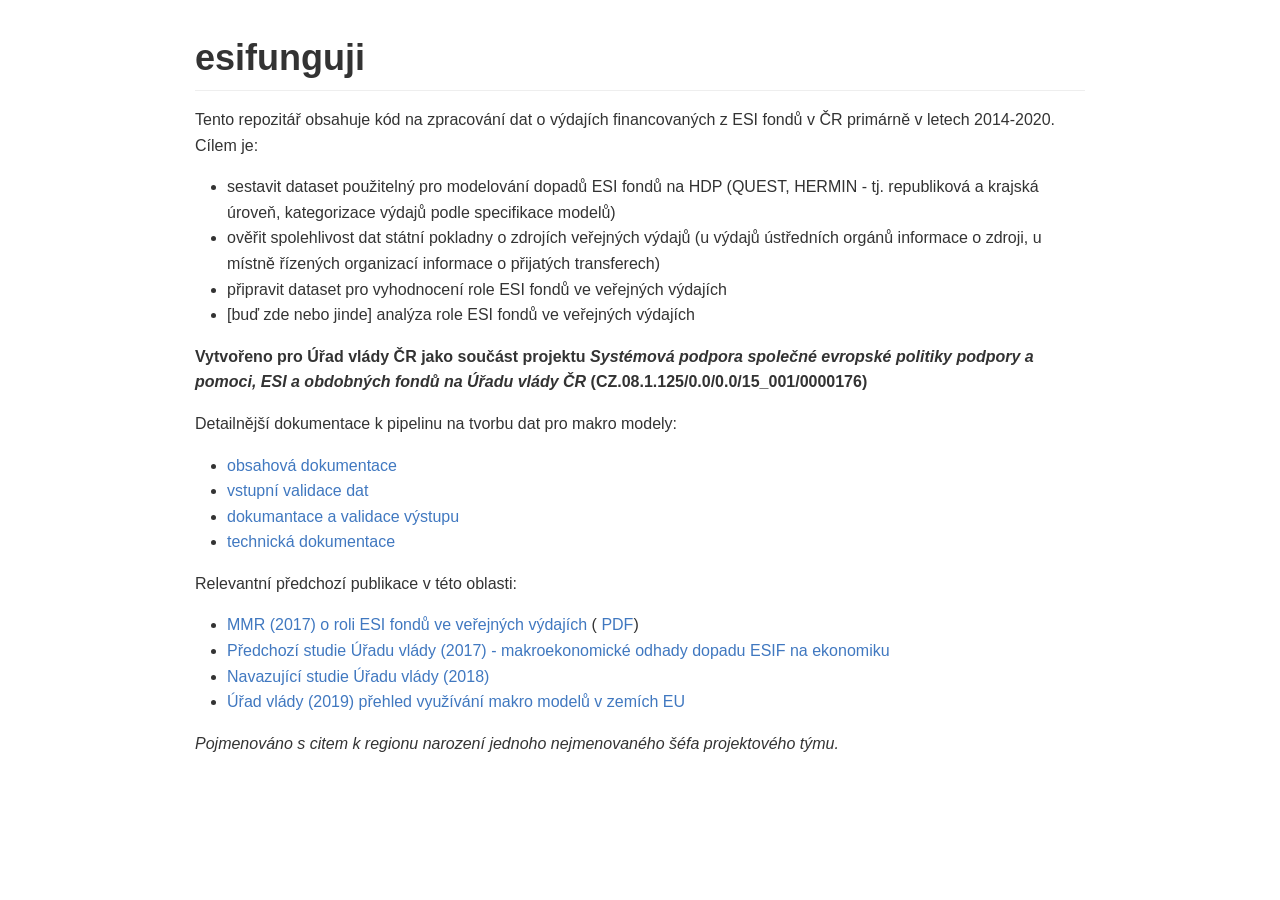
==== README.html @ 15c39da3 "readme + other details" ====
<!DOCTYPE html>

<html xmlns="http://www.w3.org/1999/xhtml">

<head>

<meta charset="utf-8">
<meta http-equiv="Content-Type" content="text/html; charset=utf-8" />
<meta name="generator" content="pandoc" />
<meta name="viewport" content="width=device-width, initial-scale=1">

<link rel="stylesheet" href="data:text/css,%0A%40font%2Dface%20%7B%0Afont%2Dfamily%3A%20octicons%2Dlink%3B%0Asrc%3A%20url%28data%3Afont%2Fwoff%3Bcharset%3Dutf%2D8%3Bbase64%[base64]%[base64]%2FaFGpk3jaTY6xa8JAGMW%2FO62BDi0tJLYQincXEypYIiGJjSgHniQ6umTsUEyLm5BV6NDBP8Tpts6F0v%2Bk%2F0an2i%2BitHDw3v2%2B9%2BDBKTzsJNnWJNTgHEy4BgG3EMI9DCEDOGEXzDADU5hBKMIgNPZqoD3SilVaXZCER3%2FI7AtxEJLtzzuZfI%2BVVkprxTlXShWKb3TBecG11rwoNlmmn1P2WYcJczl32etSpKnziC7lQyWe1smVPy%2FLt7Kc%2B0vWY%2FgAgIIEqAN9we0pwKXreiMasxvabDQMM4riO%2BqxM2ogwDGOZTXxwxDiycQIcoYFBLj5K3EIaSctAq2kTYiw%2Bymhce7vwM9jSqO8JyVd5RH9gyTt2%2BJ%2FyUmYlIR0s04n6%2B7Vm1ozezUeLEaUjhaDSuXHwVRgvLJn1tQ7xiuVv%2FocTRF42mNgZGBgYGbwZOBiAAFGJBIMAAizAFoAAABiAGIAznjaY2BkYGAA4in8zwXi%2BW2%2BMjCzMIDApSwvXzC97Z4Ig8N%2FBxYGZgcgl52BCSQKAA3jCV8CAABfAAAAAAQAAEB42mNgZGBg4f3vACQZQABIMjKgAmYAKEgBXgAAeNpjYGY6wTiBgZWBg2kmUxoDA4MPhGZMYzBi1AHygVLYQUCaawqDA4PChxhmh%2F8ODDEsvAwHgMKMIDnGL0x7gJQCAwMAJd4MFwAAAHjaY2BgYGaA4DAGRgYQkAHyGMF8NgYrIM3JIAGVYYDT%2BAEjAwuDFpBmA9KMDEwMCh9i%2Fv8H8sH0%2F4dQc1iAmAkALaUKLgAAAHjaTY9LDsIgEIbtgqHUPpDi3gPoBVyRTmTddOmqTXThEXqrob2gQ1FjwpDvfwCBdmdXC5AVKFu3e5MfNFJ29KTQT48Ob9%2FlqYwOGZxeUelN2U2R6%2BcArgtCJpauW7UQBqnFkUsjAY%2FkOU1cP%2BDAgvxwn1chZDwUbd6CFimGXwzwF6tPbFIcjEl%2BvvmM%2FbyA48e6tWrKArm4ZJlCbdsrxksL1AwWn%2FyBSJKpYbq8AXaaTb8AAHja28jAwOC00ZrBeQNDQOWO%2F%2FsdBBgYGRiYWYAEELEwMTE4uzo5Zzo5b2BxdnFOcALxNjA6b2ByTswC8jYwg0VlNuoCTWAMqNzMzsoK1rEhNqByEyerg5PMJlYuVueETKcd%2F89uBpnpvIEVomeHLoMsAAe1Id4AAAAAAAB42oWQT07CQBTGv0JBhagk7HQzKxca2sJCE1hDt4QF%2B9JOS0nbaaYDCQfwCJ7Au3AHj%2BLO13FMmm6cl7785vven0kBjHCBhfpYuNa5Ph1c0e2Xu3jEvWG7UdPDLZ4N92nOm%2BEBXuAbHmIMSRMs%2B4aUEd4Nd3CHD8NdvOLTsA2GL8M9PODbcL%2BhD7C1xoaHeLJSEao0FEW14ckxC%2BTU8TxvsY6X0eLPmRhry2WVioLpkrbp84LLQPGI7c6sOiUzpWIWS5GzlSgUzzLBSikOPFTOXqly7rqx0Z1Q5BAIoZBSFihQYQOOBEdkCOgXTOHA07HAGjGWiIjaPZNW13%2F%2Blm6S9FT7rLHFJ6fQbkATOG1j2OFMucKJJsxIVfQORl%2B9Jyda6Sl1dUYhSCm1dyClfoeDve4qMYdLEbfqHf3O%2FAdDumsjAAB42mNgYoAAZQYjBmyAGYQZmdhL8zLdDEydARfoAqIAAAABAAMABwAKABMAB%2F%2F%2FAA8AAQAAAAAAAAAAAAAAAAABAAAAAA%3D%3D%29%20format%28%27woff%27%29%3B%0A%7D%0Abody%20%7B%0A%2Dwebkit%2Dtext%2Dsize%2Dadjust%3A%20100%25%3B%0Atext%2Dsize%2Dadjust%3A%20100%25%3B%0Acolor%3A%20%23333%3B%0Afont%2Dfamily%3A%20%22Helvetica%20Neue%22%2C%20Helvetica%2C%20%22Segoe%20UI%22%2C%20Arial%2C%20freesans%2C%20sans%2Dserif%2C%20%22Apple%20Color%20Emoji%22%2C%20%22Segoe%20UI%20Emoji%22%2C%20%22Segoe%20UI%20Symbol%22%3B%0Afont%2Dsize%3A%2016px%3B%0Aline%2Dheight%3A%201%2E6%3B%0Aword%2Dwrap%3A%20break%2Dword%3B%0A%7D%0Aa%20%7B%0Abackground%2Dcolor%3A%20transparent%3B%0A%7D%0Aa%3Aactive%2C%0Aa%3Ahover%20%7B%0Aoutline%3A%200%3B%0A%7D%0Astrong%20%7B%0Afont%2Dweight%3A%20bold%3B%0A%7D%0Ah1%20%7B%0Afont%2Dsize%3A%202em%3B%0Amargin%3A%200%2E67em%200%3B%0A%7D%0Aimg%20%7B%0Aborder%3A%200%3B%0A%7D%0Ahr%20%7B%0Abox%2Dsizing%3A%20content%2Dbox%3B%0Aheight%3A%200%3B%0A%7D%0Apre%20%7B%0Aoverflow%3A%20auto%3B%0A%7D%0Acode%2C%0Akbd%2C%0Apre%20%7B%0Afont%2Dfamily%3A%20monospace%2C%20monospace%3B%0Afont%2Dsize%3A%201em%3B%0A%7D%0Ainput%20%7B%0Acolor%3A%20inherit%3B%0Afont%3A%20inherit%3B%0Amargin%3A%200%3B%0A%7D%0Ahtml%20input%5Bdisabled%5D%20%7B%0Acursor%3A%20default%3B%0A%7D%0Ainput%20%7B%0Aline%2Dheight%3A%20normal%3B%0A%7D%0Ainput%5Btype%3D%22checkbox%22%5D%20%7B%0Abox%2Dsizing%3A%20border%2Dbox%3B%0Apadding%3A%200%3B%0A%7D%0Atable%20%7B%0Aborder%2Dcollapse%3A%20collapse%3B%0Aborder%2Dspacing%3A%200%3B%0A%7D%0Atd%2C%0Ath%20%7B%0Apadding%3A%200%3B%0A%7D%0A%2A%20%7B%0Abox%2Dsizing%3A%20border%2Dbox%3B%0A%7D%0Ainput%20%7B%0Afont%3A%2013px%20%2F%201%2E4%20Helvetica%2C%20arial%2C%20nimbussansl%2C%20liberationsans%2C%20freesans%2C%20clean%2C%20sans%2Dserif%2C%20%22Apple%20Color%20Emoji%22%2C%20%22Segoe%20UI%20Emoji%22%2C%20%22Segoe%20UI%20Symbol%22%3B%0A%7D%0Aa%20%7B%0Acolor%3A%20%234078c0%3B%0Atext%2Ddecoration%3A%20none%3B%0A%7D%0Aa%3Ahover%2C%0Aa%3Aactive%20%7B%0Atext%2Ddecoration%3A%20underline%3B%0A%7D%0Ahr%20%7B%0Aheight%3A%200%3B%0Amargin%3A%2015px%200%3B%0Aoverflow%3A%20hidden%3B%0Abackground%3A%20transparent%3B%0Aborder%3A%200%3B%0Aborder%2Dbottom%3A%201px%20solid%20%23ddd%3B%0A%7D%0Ahr%3Abefore%20%7B%0Adisplay%3A%20table%3B%0Acontent%3A%20%22%22%3B%0A%7D%0Ahr%3Aafter%20%7B%0Adisplay%3A%20table%3B%0Aclear%3A%20both%3B%0Acontent%3A%20%22%22%3B%0A%7D%0Ah1%2C%0Ah2%2C%0Ah3%2C%0Ah4%2C%0Ah5%2C%0Ah6%20%7B%0Amargin%2Dtop%3A%2015px%3B%0Amargin%2Dbottom%3A%2015px%3B%0Aline%2Dheight%3A%201%2E1%3B%0A%7D%0Ah1%20%7B%0Afont%2Dsize%3A%2030px%3B%0A%7D%0Ah2%20%7B%0Afont%2Dsize%3A%2021px%3B%0A%7D%0Ah3%20%7B%0Afont%2Dsize%3A%2016px%3B%0A%7D%0Ah4%20%7B%0Afont%2Dsize%3A%2014px%3B%0A%7D%0Ah5%20%7B%0Afont%2Dsize%3A%2012px%3B%0A%7D%0Ah6%20%7B%0Afont%2Dsize%3A%2011px%3B%0A%7D%0Ablockquote%20%7B%0Amargin%3A%200%3B%0A%7D%0Aul%2C%0Aol%20%7B%0Apadding%3A%200%3B%0Amargin%2Dtop%3A%200%3B%0Amargin%2Dbottom%3A%200%3B%0A%7D%0Aol%20ol%2C%0Aul%20ol%20%7B%0Alist%2Dstyle%2Dtype%3A%20lower%2Droman%3B%0A%7D%0Aul%20ul%20ol%2C%0Aul%20ol%20ol%2C%0Aol%20ul%20ol%2C%0Aol%20ol%20ol%20%7B%0Alist%2Dstyle%2Dtype%3A%20lower%2Dalpha%3B%0A%7D%0Add%20%7B%0Amargin%2Dleft%3A%200%3B%0A%7D%0Acode%20%7B%0Afont%2Dfamily%3A%20Consolas%2C%20%22Liberation%20Mono%22%2C%20Menlo%2C%20Courier%2C%20monospace%3B%0Afont%2Dsize%3A%2012px%3B%0A%7D%0Apre%20%7B%0Amargin%2Dtop%3A%200%3B%0Amargin%2Dbottom%3A%200%3B%0Afont%3A%2012px%20Consolas%2C%20%22Liberation%20Mono%22%2C%20Menlo%2C%20Courier%2C%20monospace%3B%0A%7D%0A%2Eselect%3A%3A%2Dms%2Dexpand%20%7B%0Aopacity%3A%200%3B%0A%7D%0A%2Eocticon%20%7B%0Afont%3A%20normal%20normal%20normal%2016px%2F1%20octicons%2Dlink%3B%0Adisplay%3A%20inline%2Dblock%3B%0Atext%2Ddecoration%3A%20none%3B%0Atext%2Drendering%3A%20auto%3B%0A%2Dwebkit%2Dfont%2Dsmoothing%3A%20antialiased%3B%0A%2Dmoz%2Dosx%2Dfont%2Dsmoothing%3A%20grayscale%3B%0A%2Dwebkit%2Duser%2Dselect%3A%20none%3B%0A%2Dmoz%2Duser%2Dselect%3A%20none%3B%0A%2Dms%2Duser%2Dselect%3A%20none%3B%0Auser%2Dselect%3A%20none%3B%0A%7D%0A%2Eocticon%2Dlink%3Abefore%20%7B%0Acontent%3A%20%27%5Cf05c%27%3B%0A%7D%0A%2Emarkdown%2Dbody%3Abefore%20%7B%0Adisplay%3A%20table%3B%0Acontent%3A%20%22%22%3B%0A%7D%0A%2Emarkdown%2Dbody%3Aafter%20%7B%0Adisplay%3A%20table%3B%0Aclear%3A%20both%3B%0Acontent%3A%20%22%22%3B%0A%7D%0A%2Emarkdown%2Dbody%3E%2A%3Afirst%2Dchild%20%7B%0Amargin%2Dtop%3A%200%20%21important%3B%0A%7D%0A%2Emarkdown%2Dbody%3E%2A%3Alast%2Dchild%20%7B%0Amargin%2Dbottom%3A%200%20%21important%3B%0A%7D%0Aa%3Anot%28%5Bhref%5D%29%20%7B%0Acolor%3A%20inherit%3B%0Atext%2Ddecoration%3A%20none%3B%0A%7D%0A%2Eanchor%20%7B%0Adisplay%3A%20inline%2Dblock%3B%0Apadding%2Dright%3A%202px%3B%0Amargin%2Dleft%3A%20%2D18px%3B%0A%7D%0A%2Eanchor%3Afocus%20%7B%0Aoutline%3A%20none%3B%0A%7D%0Ah1%2C%0Ah2%2C%0Ah3%2C%0Ah4%2C%0Ah5%2C%0Ah6%20%7B%0Amargin%2Dtop%3A%201em%3B%0Amargin%2Dbottom%3A%2016px%3B%0Afont%2Dweight%3A%20bold%3B%0Aline%2Dheight%3A%201%2E4%3B%0A%7D%0Ah1%20%2Eocticon%2Dlink%2C%0Ah2%20%2Eocticon%2Dlink%2C%0Ah3%20%2Eocticon%2Dlink%2C%0Ah4%20%2Eocticon%2Dlink%2C%0Ah5%20%2Eocticon%2Dlink%2C%0Ah6%20%2Eocticon%2Dlink%20%7B%0Acolor%3A%20%23000%3B%0Avertical%2Dalign%3A%20middle%3B%0Avisibility%3A%20hidden%3B%0A%7D%0Ah1%3Ahover%20%2Eanchor%2C%0Ah2%3Ahover%20%2Eanchor%2C%0Ah3%3Ahover%20%2Eanchor%2C%0Ah4%3Ahover%20%2Eanchor%2C%0Ah5%3Ahover%20%2Eanchor%2C%0Ah6%3Ahover%20%2Eanchor%20%7B%0Atext%2Ddecoration%3A%20none%3B%0A%7D%0Ah1%3Ahover%20%2Eanchor%20%2Eocticon%2Dlink%2C%0Ah2%3Ahover%20%2Eanchor%20%2Eocticon%2Dlink%2C%0Ah3%3Ahover%20%2Eanchor%20%2Eocticon%2Dlink%2C%0Ah4%3Ahover%20%2Eanchor%20%2Eocticon%2Dlink%2C%0Ah5%3Ahover%20%2Eanchor%20%2Eocticon%2Dlink%2C%0Ah6%3Ahover%20%2Eanchor%20%2Eocticon%2Dlink%20%7B%0Avisibility%3A%20visible%3B%0A%7D%0Ah1%20%7B%0Apadding%2Dbottom%3A%200%2E3em%3B%0Afont%2Dsize%3A%202%2E25em%3B%0Aline%2Dheight%3A%201%2E2%3B%0Aborder%2Dbottom%3A%201px%20solid%20%23eee%3B%0A%7D%0Ah1%20%2Eanchor%20%7B%0Aline%2Dheight%3A%201%3B%0A%7D%0Ah2%20%7B%0Apadding%2Dbottom%3A%200%2E3em%3B%0Afont%2Dsize%3A%201%2E75em%3B%0Aline%2Dheight%3A%201%2E225%3B%0Aborder%2Dbottom%3A%201px%20solid%20%23eee%3B%0A%7D%0Ah2%20%2Eanchor%20%7B%0Aline%2Dheight%3A%201%3B%0A%7D%0Ah3%20%7B%0Afont%2Dsize%3A%201%2E5em%3B%0Aline%2Dheight%3A%201%2E43%3B%0A%7D%0Ah3%20%2Eanchor%20%7B%0Aline%2Dheight%3A%201%2E2%3B%0A%7D%0Ah4%20%7B%0Afont%2Dsize%3A%201%2E25em%3B%0A%7D%0Ah4%20%2Eanchor%20%7B%0Aline%2Dheight%3A%201%2E2%3B%0A%7D%0Ah5%20%7B%0Afont%2Dsize%3A%201em%3B%0A%7D%0Ah5%20%2Eanchor%20%7B%0Aline%2Dheight%3A%201%2E1%3B%0A%7D%0Ah6%20%7B%0Afont%2Dsize%3A%201em%3B%0Acolor%3A%20%23777%3B%0A%7D%0Ah6%20%2Eanchor%20%7B%0Aline%2Dheight%3A%201%2E1%3B%0A%7D%0Ap%2C%0Ablockquote%2C%0Aul%2C%0Aol%2C%0Adl%2C%0Atable%2C%0Apre%20%7B%0Amargin%2Dtop%3A%200%3B%0Amargin%2Dbottom%3A%2016px%3B%0A%7D%0Ahr%20%7B%0Aheight%3A%204px%3B%0Apadding%3A%200%3B%0Amargin%3A%2016px%200%3B%0Abackground%2Dcolor%3A%20%23e7e7e7%3B%0Aborder%3A%200%20none%3B%0A%7D%0Aul%2C%0Aol%20%7B%0Apadding%2Dleft%3A%202em%3B%0A%7D%0Aul%20ul%2C%0Aul%20ol%2C%0Aol%20ol%2C%0Aol%20ul%20%7B%0Amargin%2Dtop%3A%200%3B%0Amargin%2Dbottom%3A%200%3B%0A%7D%0Ali%3Ep%20%7B%0Amargin%2Dtop%3A%2016px%3B%0A%7D%0Adl%20%7B%0Apadding%3A%200%3B%0A%7D%0Adl%20dt%20%7B%0Apadding%3A%200%3B%0Amargin%2Dtop%3A%2016px%3B%0Afont%2Dsize%3A%201em%3B%0Afont%2Dstyle%3A%20italic%3B%0Afont%2Dweight%3A%20bold%3B%0A%7D%0Adl%20dd%20%7B%0Apadding%3A%200%2016px%3B%0Amargin%2Dbottom%3A%2016px%3B%0A%7D%0Ablockquote%20%7B%0Apadding%3A%200%2015px%3B%0Acolor%3A%20%23777%3B%0Aborder%2Dleft%3A%204px%20solid%20%23ddd%3B%0A%7D%0Ablockquote%3E%3Afirst%2Dchild%20%7B%0Amargin%2Dtop%3A%200%3B%0A%7D%0Ablockquote%3E%3Alast%2Dchild%20%7B%0Amargin%2Dbottom%3A%200%3B%0A%7D%0Atable%20%7B%0Adisplay%3A%20block%3B%0Awidth%3A%20100%25%3B%0Aoverflow%3A%20auto%3B%0Aword%2Dbreak%3A%20normal%3B%0Aword%2Dbreak%3A%20keep%2Dall%3B%0A%7D%0Atable%20th%20%7B%0Afont%2Dweight%3A%20bold%3B%0A%7D%0Atable%20th%2C%0Atable%20td%20%7B%0Apadding%3A%206px%2013px%3B%0Aborder%3A%201px%20solid%20%23ddd%3B%0A%7D%0Atable%20tr%20%7B%0Abackground%2Dcolor%3A%20%23fff%3B%0Aborder%2Dtop%3A%201px%20solid%20%23ccc%3B%0A%7D%0Atable%20tr%3Anth%2Dchild%282n%29%20%7B%0Abackground%2Dcolor%3A%20%23f8f8f8%3B%0A%7D%0Aimg%20%7B%0Amax%2Dwidth%3A%20100%25%3B%0Abox%2Dsizing%3A%20content%2Dbox%3B%0Abackground%2Dcolor%3A%20%23fff%3B%0A%7D%0Acode%20%7B%0Apadding%3A%200%3B%0Apadding%2Dtop%3A%200%2E2em%3B%0Apadding%2Dbottom%3A%200%2E2em%3B%0Amargin%3A%200%3B%0Afont%2Dsize%3A%2085%25%3B%0Abackground%2Dcolor%3A%20rgba%280%2C0%2C0%2C0%2E04%29%3B%0Aborder%2Dradius%3A%203px%3B%0A%7D%0Acode%3Abefore%2C%0Acode%3Aafter%20%7B%0Aletter%2Dspacing%3A%20%2D0%2E2em%3B%0Acontent%3A%20%22%5C00a0%22%3B%0A%7D%0Apre%3Ecode%20%7B%0Apadding%3A%200%3B%0Amargin%3A%200%3B%0Afont%2Dsize%3A%20100%25%3B%0Aword%2Dbreak%3A%20normal%3B%0Awhite%2Dspace%3A%20pre%3B%0Abackground%3A%20transparent%3B%0Aborder%3A%200%3B%0A%7D%0A%2Ehighlight%20%7B%0Amargin%2Dbottom%3A%2016px%3B%0A%7D%0A%2Ehighlight%20pre%2C%0Apre%20%7B%0Apadding%3A%2016px%3B%0Aoverflow%3A%20auto%3B%0Afont%2Dsize%3A%2085%25%3B%0Aline%2Dheight%3A%201%2E45%3B%0Abackground%2Dcolor%3A%20%23f7f7f7%3B%0Aborder%2Dradius%3A%203px%3B%0A%7D%0A%2Ehighlight%20pre%20%7B%0Amargin%2Dbottom%3A%200%3B%0Aword%2Dbreak%3A%20normal%3B%0A%7D%0Apre%20%7B%0Aword%2Dwrap%3A%20normal%3B%0A%7D%0Apre%20code%20%7B%0Adisplay%3A%20inline%3B%0Amax%2Dwidth%3A%20initial%3B%0Apadding%3A%200%3B%0Amargin%3A%200%3B%0Aoverflow%3A%20initial%3B%0Aline%2Dheight%3A%20inherit%3B%0Aword%2Dwrap%3A%20normal%3B%0Abackground%2Dcolor%3A%20transparent%3B%0Aborder%3A%200%3B%0A%7D%0Apre%20code%3Abefore%2C%0Apre%20code%3Aafter%20%7B%0Acontent%3A%20normal%3B%0A%7D%0Akbd%20%7B%0Adisplay%3A%20inline%2Dblock%3B%0Apadding%3A%203px%205px%3B%0Afont%2Dsize%3A%2011px%3B%0Aline%2Dheight%3A%2010px%3B%0Acolor%3A%20%23555%3B%0Avertical%2Dalign%3A%20middle%3B%0Abackground%2Dcolor%3A%20%23fcfcfc%3B%0Aborder%3A%20solid%201px%20%23ccc%3B%0Aborder%2Dbottom%2Dcolor%3A%20%23bbb%3B%0Aborder%2Dradius%3A%203px%3B%0Abox%2Dshadow%3A%20inset%200%20%2D1px%200%20%23bbb%3B%0A%7D%0A%2Epl%2Dc%20%7B%0Acolor%3A%20%23969896%3B%0A%7D%0A%2Epl%2Dc1%2C%0A%2Epl%2Ds%20%2Epl%2Dv%20%7B%0Acolor%3A%20%230086b3%3B%0A%7D%0A%2Epl%2De%2C%0A%2Epl%2Den%20%7B%0Acolor%3A%20%23795da3%3B%0A%7D%0A%2Epl%2Ds%20%2Epl%2Ds1%2C%0A%2Epl%2Dsmi%20%7B%0Acolor%3A%20%23333%3B%0A%7D%0A%2Epl%2Dent%20%7B%0Acolor%3A%20%2363a35c%3B%0A%7D%0A%2Epl%2Dk%20%7B%0Acolor%3A%20%23a71d5d%3B%0A%7D%0A%2Epl%2Dpds%2C%0A%2Epl%2Ds%2C%0A%2Epl%2Ds%20%2Epl%2Dpse%20%2Epl%2Ds1%2C%0A%2Epl%2Dsr%2C%0A%2Epl%2Dsr%20%2Epl%2Dcce%2C%0A%2Epl%2Dsr%20%2Epl%2Dsra%2C%0A%2Epl%2Dsr%20%2Epl%2Dsre%20%7B%0Acolor%3A%20%23183691%3B%0A%7D%0A%2Epl%2Dv%20%7B%0Acolor%3A%20%23ed6a43%3B%0A%7D%0A%2Epl%2Did%20%7B%0Acolor%3A%20%23b52a1d%3B%0A%7D%0A%2Epl%2Dii%20%7B%0Abackground%2Dcolor%3A%20%23b52a1d%3B%0Acolor%3A%20%23f8f8f8%3B%0A%7D%0A%2Epl%2Dsr%20%2Epl%2Dcce%20%7B%0Acolor%3A%20%2363a35c%3B%0Afont%2Dweight%3A%20bold%3B%0A%7D%0A%2Epl%2Dml%20%7B%0Acolor%3A%20%23693a17%3B%0A%7D%0A%2Epl%2Dmh%2C%0A%2Epl%2Dmh%20%2Epl%2Den%2C%0A%2Epl%2Dms%20%7B%0Acolor%3A%20%231d3e81%3B%0Afont%2Dweight%3A%20bold%3B%0A%7D%0A%2Epl%2Dmq%20%7B%0Acolor%3A%20%23008080%3B%0A%7D%0A%2Epl%2Dmi%20%7B%0Acolor%3A%20%23333%3B%0Afont%2Dstyle%3A%20italic%3B%0A%7D%0A%2Epl%2Dmb%20%7B%0Acolor%3A%20%23333%3B%0Afont%2Dweight%3A%20bold%3B%0A%7D%0A%2Epl%2Dmd%20%7B%0Abackground%2Dcolor%3A%20%23ffecec%3B%0Acolor%3A%20%23bd2c00%3B%0A%7D%0A%2Epl%2Dmi1%20%7B%0Abackground%2Dcolor%3A%20%23eaffea%3B%0Acolor%3A%20%2355a532%3B%0A%7D%0A%2Epl%2Dmdr%20%7B%0Acolor%3A%20%23795da3%3B%0Afont%2Dweight%3A%20bold%3B%0A%7D%0A%2Epl%2Dmo%20%7B%0Acolor%3A%20%231d3e81%3B%0A%7D%0Akbd%20%7B%0Adisplay%3A%20inline%2Dblock%3B%0Apadding%3A%203px%205px%3B%0Afont%3A%2011px%20Consolas%2C%20%22Liberation%20Mono%22%2C%20Menlo%2C%20Courier%2C%20monospace%3B%0Aline%2Dheight%3A%2010px%3B%0Acolor%3A%20%23555%3B%0Avertical%2Dalign%3A%20middle%3B%0Abackground%2Dcolor%3A%20%23fcfcfc%3B%0Aborder%3A%20solid%201px%20%23ccc%3B%0Aborder%2Dbottom%2Dcolor%3A%20%23bbb%3B%0Aborder%2Dradius%3A%203px%3B%0Abox%2Dshadow%3A%20inset%200%20%2D1px%200%20%23bbb%3B%0A%7D%0A%2Etask%2Dlist%2Ditem%20%7B%0Alist%2Dstyle%2Dtype%3A%20none%3B%0A%7D%0A%2Etask%2Dlist%2Ditem%2B%2Etask%2Dlist%2Ditem%20%7B%0Amargin%2Dtop%3A%203px%3B%0A%7D%0A%2Etask%2Dlist%2Ditem%20input%20%7B%0Amargin%3A%200%200%2E35em%200%2E25em%20%2D1%2E6em%3B%0Avertical%2Dalign%3A%20middle%3B%0A%7D%0A%3Achecked%2B%2Eradio%2Dlabel%20%7B%0Az%2Dindex%3A%201%3B%0Aposition%3A%20relative%3B%0Aborder%2Dcolor%3A%20%234078c0%3B%0A%7D%0A%2EsourceLine%20%7B%0Adisplay%3A%20inline%2Dblock%3B%0A%7D%0Acode%20%2Ekw%20%7B%20color%3A%20%23000000%3B%20%7D%0Acode%20%2Edt%20%7B%20color%3A%20%23ed6a43%3B%20%7D%0Acode%20%2Edv%20%7B%20color%3A%20%23009999%3B%20%7D%0Acode%20%2Ebn%20%7B%20color%3A%20%23009999%3B%20%7D%0Acode%20%2Efl%20%7B%20color%3A%20%23009999%3B%20%7D%0Acode%20%2Ech%20%7B%20color%3A%20%23009999%3B%20%7D%0Acode%20%2Est%20%7B%20color%3A%20%23183691%3B%20%7D%0Acode%20%2Eco%20%7B%20color%3A%20%23969896%3B%20%7D%0Acode%20%2Eot%20%7B%20color%3A%20%230086b3%3B%20%7D%0Acode%20%2Eal%20%7B%20color%3A%20%23a61717%3B%20%7D%0Acode%20%2Efu%20%7B%20color%3A%20%2363a35c%3B%20%7D%0Acode%20%2Eer%20%7B%20color%3A%20%23a61717%3B%20background%2Dcolor%3A%20%23e3d2d2%3B%20%7D%0Acode%20%2Ewa%20%7B%20color%3A%20%23000000%3B%20%7D%0Acode%20%2Ecn%20%7B%20color%3A%20%23008080%3B%20%7D%0Acode%20%2Esc%20%7B%20color%3A%20%23008080%3B%20%7D%0Acode%20%2Evs%20%7B%20color%3A%20%23183691%3B%20%7D%0Acode%20%2Ess%20%7B%20color%3A%20%23183691%3B%20%7D%0Acode%20%2Eim%20%7B%20color%3A%20%23000000%3B%20%7D%0Acode%20%2Eva%20%7Bcolor%3A%20%23008080%3B%20%7D%0Acode%20%2Ecf%20%7B%20color%3A%20%23000000%3B%20%7D%0Acode%20%2Eop%20%7B%20color%3A%20%23000000%3B%20%7D%0Acode%20%2Ebu%20%7B%20color%3A%20%23000000%3B%20%7D%0Acode%20%2Eex%20%7B%20color%3A%20%23000000%3B%20%7D%0Acode%20%2Epp%20%7B%20color%3A%20%23999999%3B%20%7D%0Acode%20%2Eat%20%7B%20color%3A%20%23008080%3B%20%7D%0Acode%20%2Edo%20%7B%20color%3A%20%23969896%3B%20%7D%0Acode%20%2Ean%20%7B%20color%3A%20%23008080%3B%20%7D%0Acode%20%2Ecv%20%7B%20color%3A%20%23008080%3B%20%7D%0Acode%20%2Ein%20%7B%20color%3A%20%23008080%3B%20%7D%0A">
<style>
body {
  box-sizing: border-box;
  min-width: 200px;
  max-width: 980px;
  margin: 0 auto;
  padding: 45px;
  padding-top: 0px;
}
</style>

</head>

<body>

<h1 id="esifunguji">esifunguji</h1>
<!-- README.md is generated from README.Rmd. Please edit that file -->

<!-- badges: start -->

<!-- badges: end -->

<p>Tento repozitář obsahuje kód na zpracování dat o výdajích financovaných z ESI fondů v ČR primárně v letech 2014-2020. Cílem je:</p>
<ul>
<li>sestavit dataset použitelný pro modelování dopadů ESI fondů na HDP (QUEST, HERMIN - tj. republiková a krajská úroveň, kategorizace výdajů podle specifikace modelů)</li>
<li>ověřit spolehlivost dat státní pokladny o zdrojích veřejných výdajů (u výdajů ústředních orgánů informace o zdroji, u místně řízených organizací informace o přijatých transferech)</li>
<li>připravit dataset pro vyhodnocení role ESI fondů ve veřejných výdajích</li>
<li>[buď zde nebo jinde] analýza role ESI fondů ve veřejných výdajích</li>
</ul>
<p><strong>Vytvořeno pro Úřad vlády ČR jako součást projektu <em>Systémová podpora společné evropské politiky podpory a pomoci, ESI a obdobných fondů na Úřadu vlády ČR</em> (CZ.08.1.125/0.0/0.0/15_001/0000176)</strong></p>
<p>Detailnější dokumentace k pipelinu na tvorbu dat pro makro modely:</p>
<ul>
<li><a href="s_doc.html">obsahová dokumentace</a></li>
<li><a href="s_inputchecks.html">vstupní validace dat</a></li>
<li><a href="s_output.html">dokumantace a validace výstupu</a></li>
<li><a href="dev.html">technická dokumentace</a></li>
</ul>
<p>Relevantní předchozí publikace v této oblasti:</p>
<ul>
<li><a href="https://dotaceeu.cz/cs/evropske-fondy-v-cr/narodni-organ-pro-koordinaci/evaluace/knihovna-evaluaci/verejne-vydaje-a-fondy-eu-2007%e2%80%932015">MMR (2017) o roli ESI fondů ve veřejných výdajích</a> ( <a href="https://dotaceeu.cz/Dotace/media/SF/NOK/Evaluace/Evalua%c4%8dn%c3%ad%20knihovna/2017/Adicionalita/Verejne-vydaje-a-fondy-EU-final-public_1.pdf">PDF</a>)</li>
<li><a href="https://www.vlada.cz/assets/evropske-zalezitosti/analyzy-EU/171204_Dopad_ESI_fondu_na_hospodarsky_rust_CR_final.pdf">Předchozí studie Úřadu vlády (2017) - makroekonomické odhady dopadu ESIF na ekonomiku</a></li>
<li><a href="https://www.vlada.cz/assets/evropske-zalezitosti/analyzy-EU/Dopad-ESI-fondu-na-hospodarstvi-CR.pdf">Navazující studie Úřadu vlády (2018)</a></li>
<li><a href="https://www.vlada.cz/assets/evropske-zalezitosti/aktualne/Vyuzivani-makroevaluaci-a-makroekonomickych-modelu-clenskymi-staty-EU.pdf">Úřad vlády (2019) přehled využívání makro modelů v zemích EU</a></li>
</ul>
<p><em>Pojmenováno s citem k regionu narození jednoho nejmenovaného šéfa projektového týmu.</em></p>

</body>
</html>
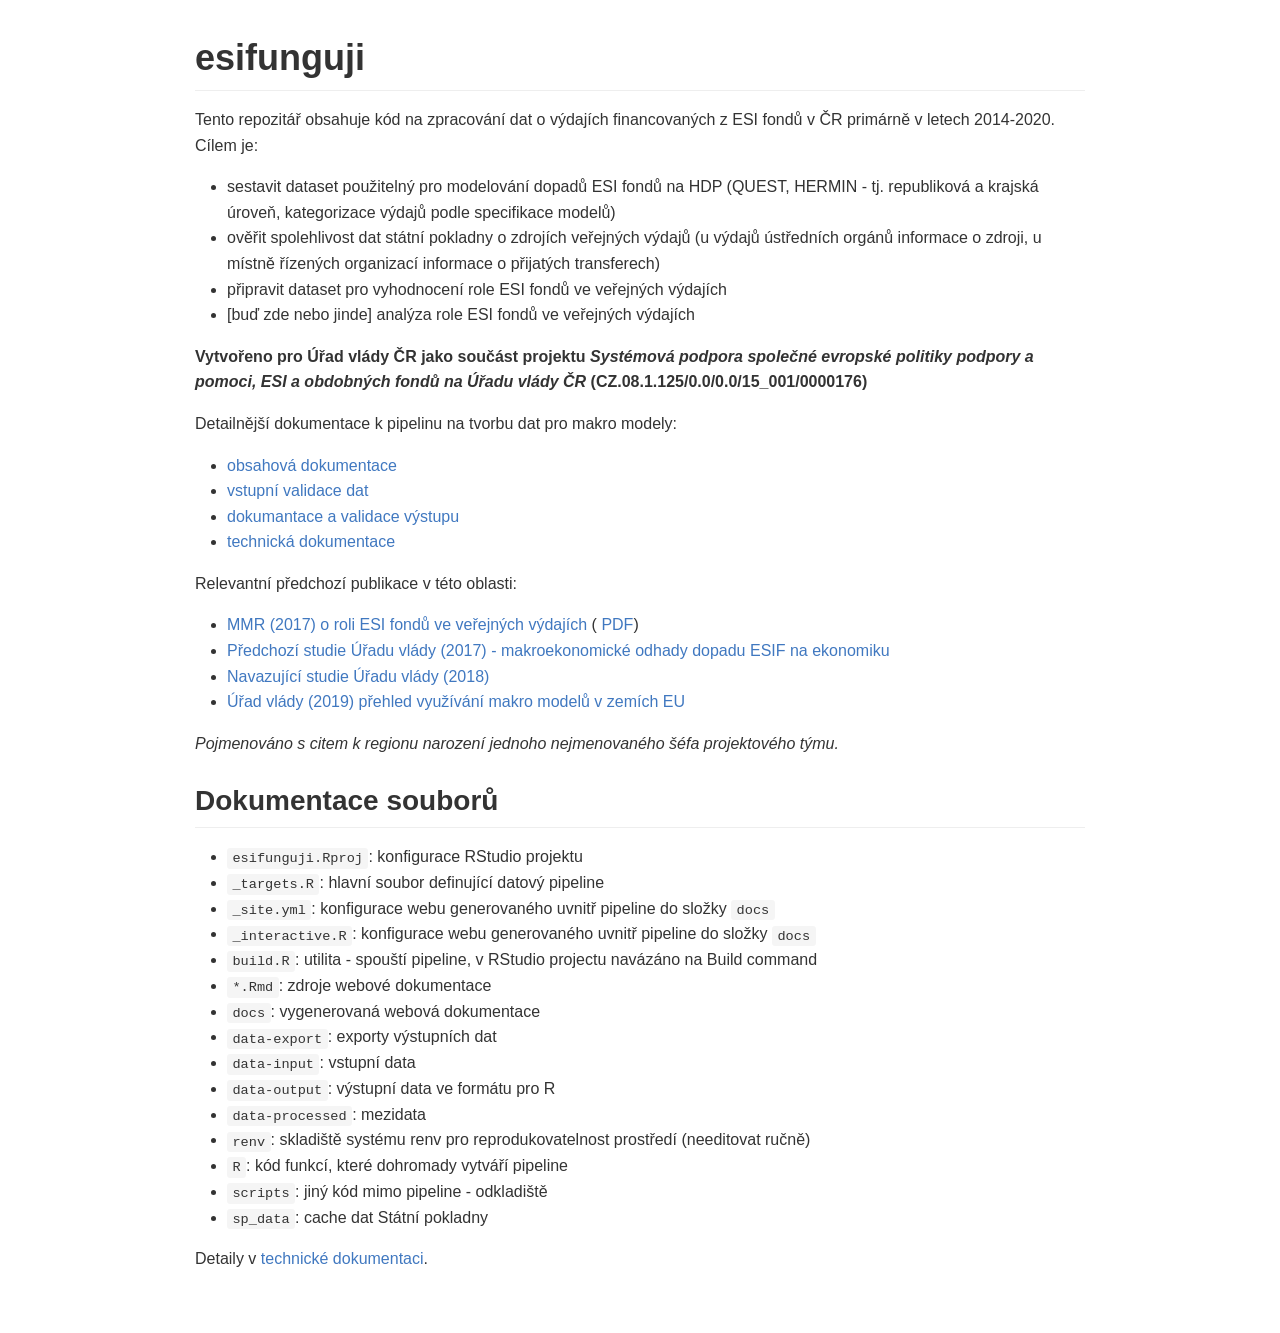
==== commit 22372142: "file doc in readme" ====
--- a/README.html
+++ b/README.html
@@ -55,6 +55,25 @@
 <li><a href="https://www.vlada.cz/assets/evropske-zalezitosti/aktualne/Vyuzivani-makroevaluaci-a-makroekonomickych-modelu-clenskymi-staty-EU.pdf">Úřad vlády (2019) přehled využívání makro modelů v zemích EU</a></li>
 </ul>
 <p><em>Pojmenováno s citem k regionu narození jednoho nejmenovaného šéfa projektového týmu.</em></p>
+<h2 id="dokumentace-souborů">Dokumentace souborů</h2>
+<ul>
+<li><code>esifunguji.Rproj</code>: konfigurace RStudio projektu</li>
+<li><code>_targets.R</code>: hlavní soubor definující datový pipeline</li>
+<li><code>_site.yml</code>: konfigurace webu generovaného uvnitř pipeline do složky <code>docs</code></li>
+<li><code>_interactive.R</code>: konfigurace webu generovaného uvnitř pipeline do složky <code>docs</code></li>
+<li><code>build.R</code>: utilita - spouští pipeline, v RStudio projectu navázáno na Build command</li>
+<li><code>*.Rmd</code>: zdroje webové dokumentace</li>
+<li><code>docs</code>: vygenerovaná webová dokumentace</li>
+<li><code>data-export</code>: exporty výstupních dat</li>
+<li><code>data-input</code>: vstupní data</li>
+<li><code>data-output</code>: výstupní data ve formátu pro R</li>
+<li><code>data-processed</code>: mezidata</li>
+<li><code>renv</code>: skladiště systému renv pro reprodukovatelnost prostředí (needitovat ručně)</li>
+<li><code>R</code>: kód funkcí, které dohromady vytváří pipeline</li>
+<li><code>scripts</code>: jiný kód mimo pipeline - odkladiště</li>
+<li><code>sp_data</code>: cache dat Státní pokladny</li>
+</ul>
+<p>Detaily v <a href="dev.html">technické dokumentaci</a>.</p>
 
 </body>
 </html>
